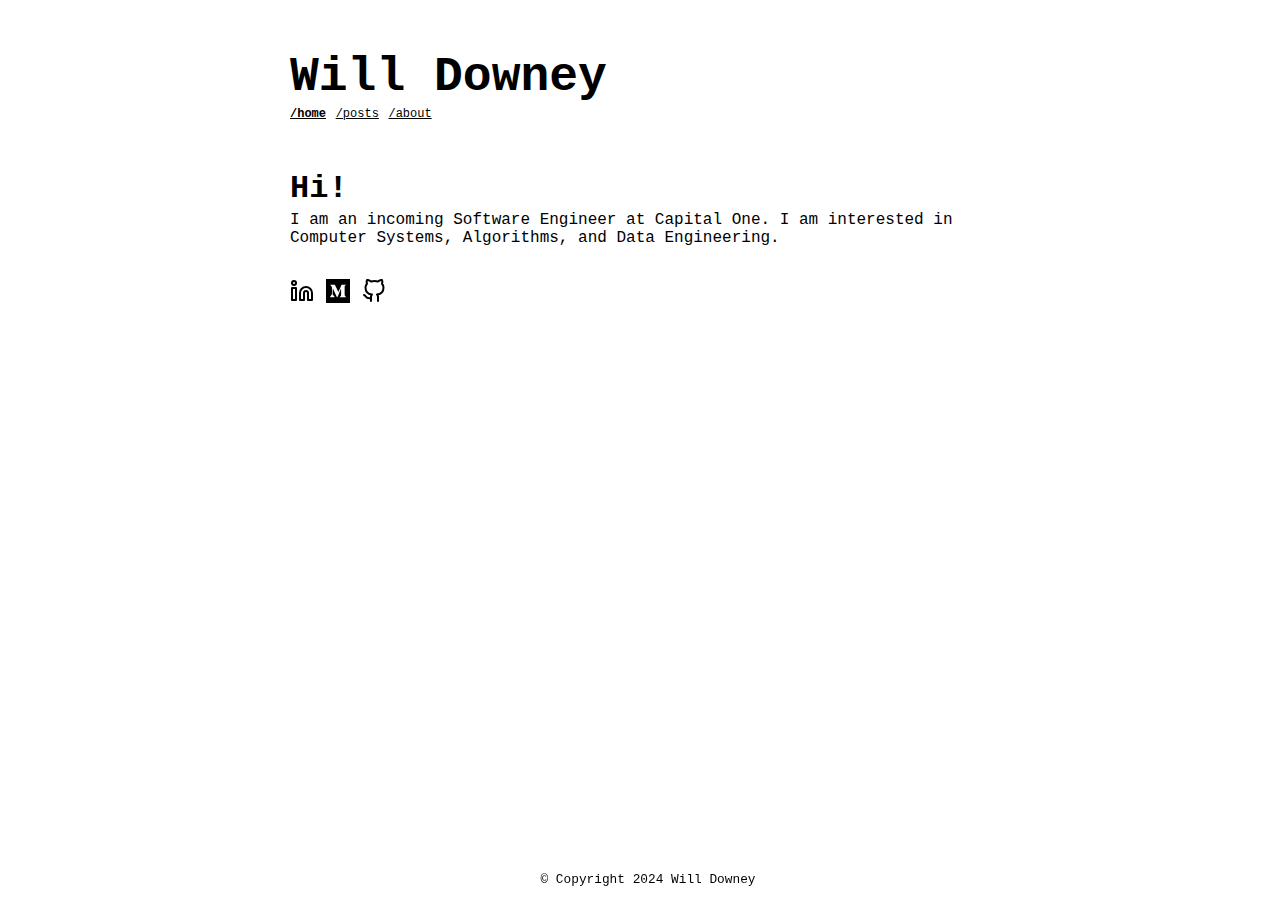
==== index.html @ db973631 "Initial commit" ====
<!DOCTYPE html>
<html>
  <head>
    <link rel="stylesheet" href="style.css">
    <title>Will Downey</title>
  </head>
  <body>
    <div class="content">
      <h1> Will Downey </h1>
      <div class="nav">
        <a href="/index.html" style="font-weight:bold;">/home</a>
        <a href="/posts.html">/posts</a>
        <a href="/about.html">/about</a>
      </div>
      <div class="intro">
        <h2>Hi!</h2>
        <p>I am an incoming Software Engineer at Capital One. I am interested in Computer Systems, Algorithms, and Data Engineering.</p>
        <div class="socials">
          <a href="https://www.linkedin.com/in/widowney/" target="_blank" rel="noopener noreferrer me" title="Linkedin">
            <svg viewBox="0 0 24 24" fill="none" stroke="currentcolor" stroke-width="2" stroke-linecap="round" stroke-linejoin="round"><path d="M16 8a6 6 0 016 6v7h-4v-7a2 2 0 00-2-2 2 2 0 00-2 2v7h-4v-7a6 6 0 016-6z"></path><rect x="2" y="9" width="4" height="12"></rect><circle cx="4" cy="4" r="2"></circle></svg>
          </a>
          <a href="https://medium.com/@wdowney20" target="_blank" rel="noopener noreferrer me" title="Medium">
            <svg viewBox="0 0 76 76" fill="currentcolor" stroke-width="2"><g transform="translate(0.000000,76.000000) scale(0.100000,-0.100000)"><path d="M0 380V0h380 380v380 380H380 0V380zm334 85c30-63 57-115 59-115s16 30 31 68c15 37 37 88 49 115l20 47h76l76-1-27-20-28-21V387c0-150 0-151 27-179l27-28H535 426l27 28c26 27 27 32 26 143 0 131 3 134-71-58-24-62-48-113-53-113-6 0-17 16-24 35s-36 83-64 142l-52 108-3-98c-3-97-2-99 28-133 16-19 30-39 30-44 0-6-31-10-70-10-45 0-70 4-70 11 0 6 14 27 30 46 30 33 30 35 30 151s0 118-31 155l-30 37h75 76l54-115z"></path></g></svg>
          </a>
          <a href="https://github.com/wrdowney" target="_blank" rel="noopener noreferrer me" title="Github">
            <svg viewBox="0 0 24 24" fill="none" stroke="currentcolor" stroke-width="2" stroke-linecap="round" stroke-linejoin="round"><path d="M9 19c-5 1.5-5-2.5-7-3m14 6v-3.87a3.37 3.37.0 00-.94-2.61c3.14-.35 6.44-1.54 6.44-7A5.44 5.44.0 0020 4.77 5.07 5.07.0 0019.91 1S18.73.65 16 2.48a13.38 13.38.0 00-7 0C6.27.65 5.09 1 5.09 1A5.07 5.07.0 005 4.77 5.44 5.44.0 003.5 8.55c0 5.42 3.3 6.61 6.44 7A3.37 3.37.0 009 18.13V22"></path></svg>
          </a>
        </div>
      </div>
    </div>
    <footer>
      <p>
        &copy; Copyright 2024 Will Downey
      </p>
    </footer>
  </body>
</html>
---- style.css ----
body {
  font-family: 'Courier New', Courier, monospace;
  height: 100vh;

}

.content {
  max-width: 700px;
  margin: auto;
  background: white;
  padding: 10px;
}

.intro {
  margin-top: 3rem;
}

.socials {
  margin-top: 2rem;
  display: inline-block;
  display: flex;
}

.socials > a {
  max-width: 1.5rem;
  max-height: 1.5rem;
  margin-right: 0.75rem;
}

h1 {
  font-size: 3rem;
  margin-bottom: 0;
}

h2 {
  margin-bottom: 0;
  font-size: 2rem;
}

p {
  margin-top: 0.25rem;
}

a{
 font-size: 0.75rem;
 flex: 1;
}

a:link {
  text-decoration: underline;
  color: black;
}

a:visited {
  text-decoration: none;
  color: black;
}

a:hover {
  text-decoration: underline;
  transform: scale(1.25);
  font-size: scale(1.25);
}

a:active {
  text-decoration: underline;
  color: black;
}

footer {
  font-size: 0.8rem;
  position: fixed;
  bottom: 0;
  width: 100%;
  text-align: center;
}
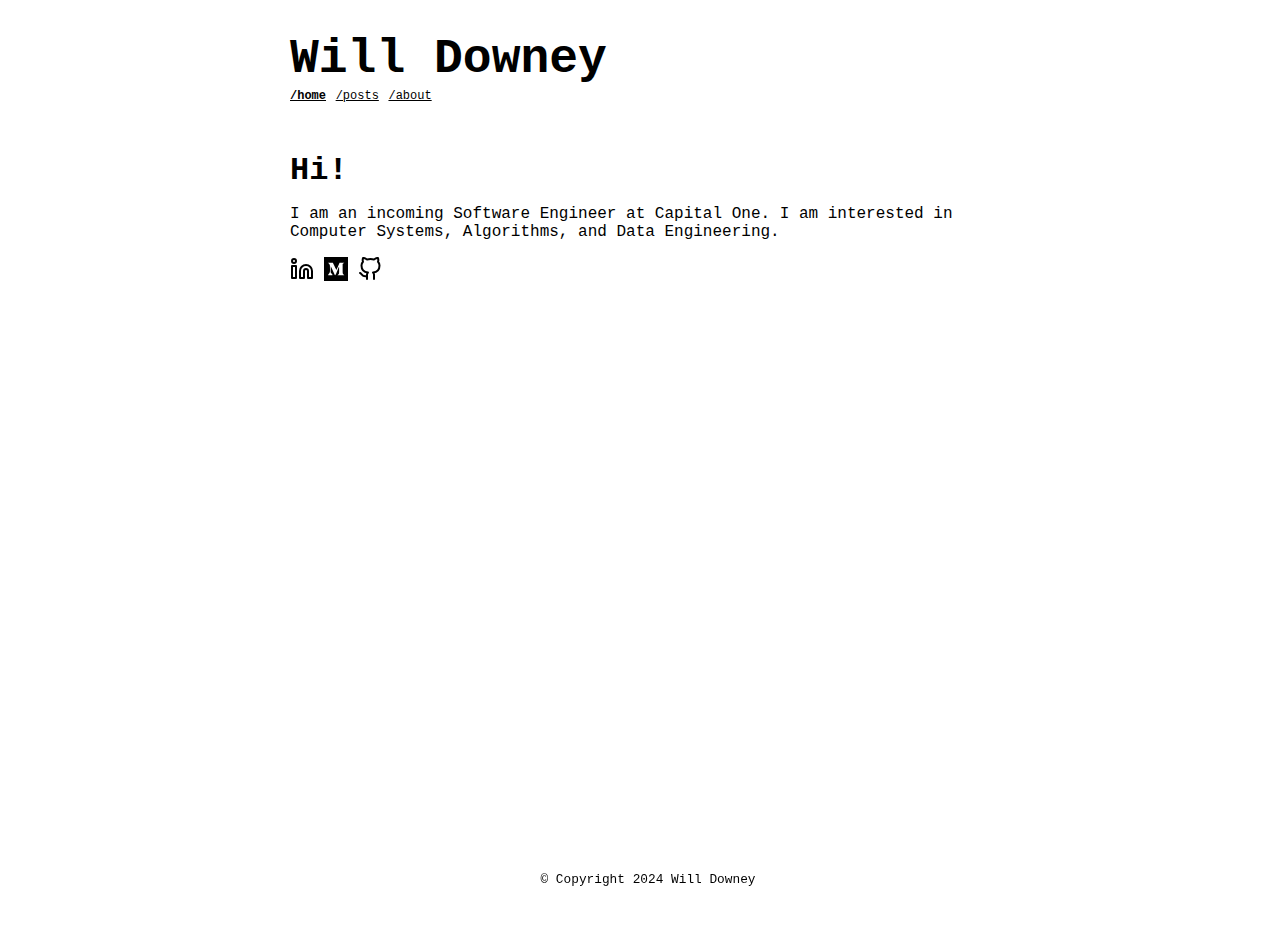
==== commit ef3a6b46: "add favicon" ====
--- a/index.html
+++ b/index.html
@@ -3,14 +3,15 @@
   <head>
     <link rel="stylesheet" href="style.css">
     <title>Will Downey</title>
+    <link rel="icon" type="image/svg" href="dog.svg">
   </head>
   <body>
     <div class="content">
       <h1> Will Downey </h1>
       <div class="nav">
-        <a href="/index.html" style="font-weight:bold;">/home</a>
-        <a href="/posts.html">/posts</a>
-        <a href="/about.html">/about</a>
+        <a href="index.html" style="font-weight:bold;">/home</a>
+        <a href="posts.html">/posts</a>
+        <a href="about.html">/about</a>
       </div>
       <div class="intro">
         <h2>Hi!</h2>
@@ -34,4 +35,4 @@
       </p>
     </footer>
   </body>
-</html> +</html> 
--- a/style.css
+++ b/style.css
@@ -1,14 +1,12 @@
 body {
   font-family: 'Courier New', Courier, monospace;
   height: 100vh;
-
 }
 
 .content {
   max-width: 700px;
   margin: auto;
   background: white;
-  padding: 10px;
 }
 
 .intro {
@@ -16,55 +14,51 @@
 }
 
 .socials {
-  margin-top: 2rem;
-  display: inline-block;
   display: flex;
+  gap: 10px;
 }
 
-.socials > a {
-  max-width: 1.5rem;
-  max-height: 1.5rem;
-  margin-right: 0.75rem;
+.socials a {
+  display: inline-block;
+  text-decoration: none;
+}
+
+.socials svg {
+  width: 24px;
+  height: 24px;
+  vertical-align: right;
+
+}
+
+.socials a:hover svg {
+  transform: scale(1.2);
+}
+
+#dir {
+    display: flex;
+    margin-top: 2rem;
+    margin-bottom: 2rem;
+    max-width: 2rem;
+    font-size: 1rem;
 }
 
 h1 {
+  margin-bottom: 0;
   font-size: 3rem;
-  margin-bottom: 0;
 }
 
 h2 {
-  margin-bottom: 0;
+  margin-bottom: 0.5rem;
   font-size: 2rem;
 }
 
-p {
-  margin-top: 0.25rem;
-}
-
-a{
- font-size: 0.75rem;
- flex: 1;
-}
-
-a:link {
-  text-decoration: underline;
+a {
   color: black;
 }
 
-a:visited {
-  text-decoration: none;
-  color: black;
-}
-
-a:hover {
-  text-decoration: underline;
-  transform: scale(1.25);
-  font-size: scale(1.25);
-}
-
-a:active {
-  text-decoration: underline;
-  color: black;
+.nav > a{
+ font-size: 0.75rem;
+ flex: 1;
 }
 
 footer {
